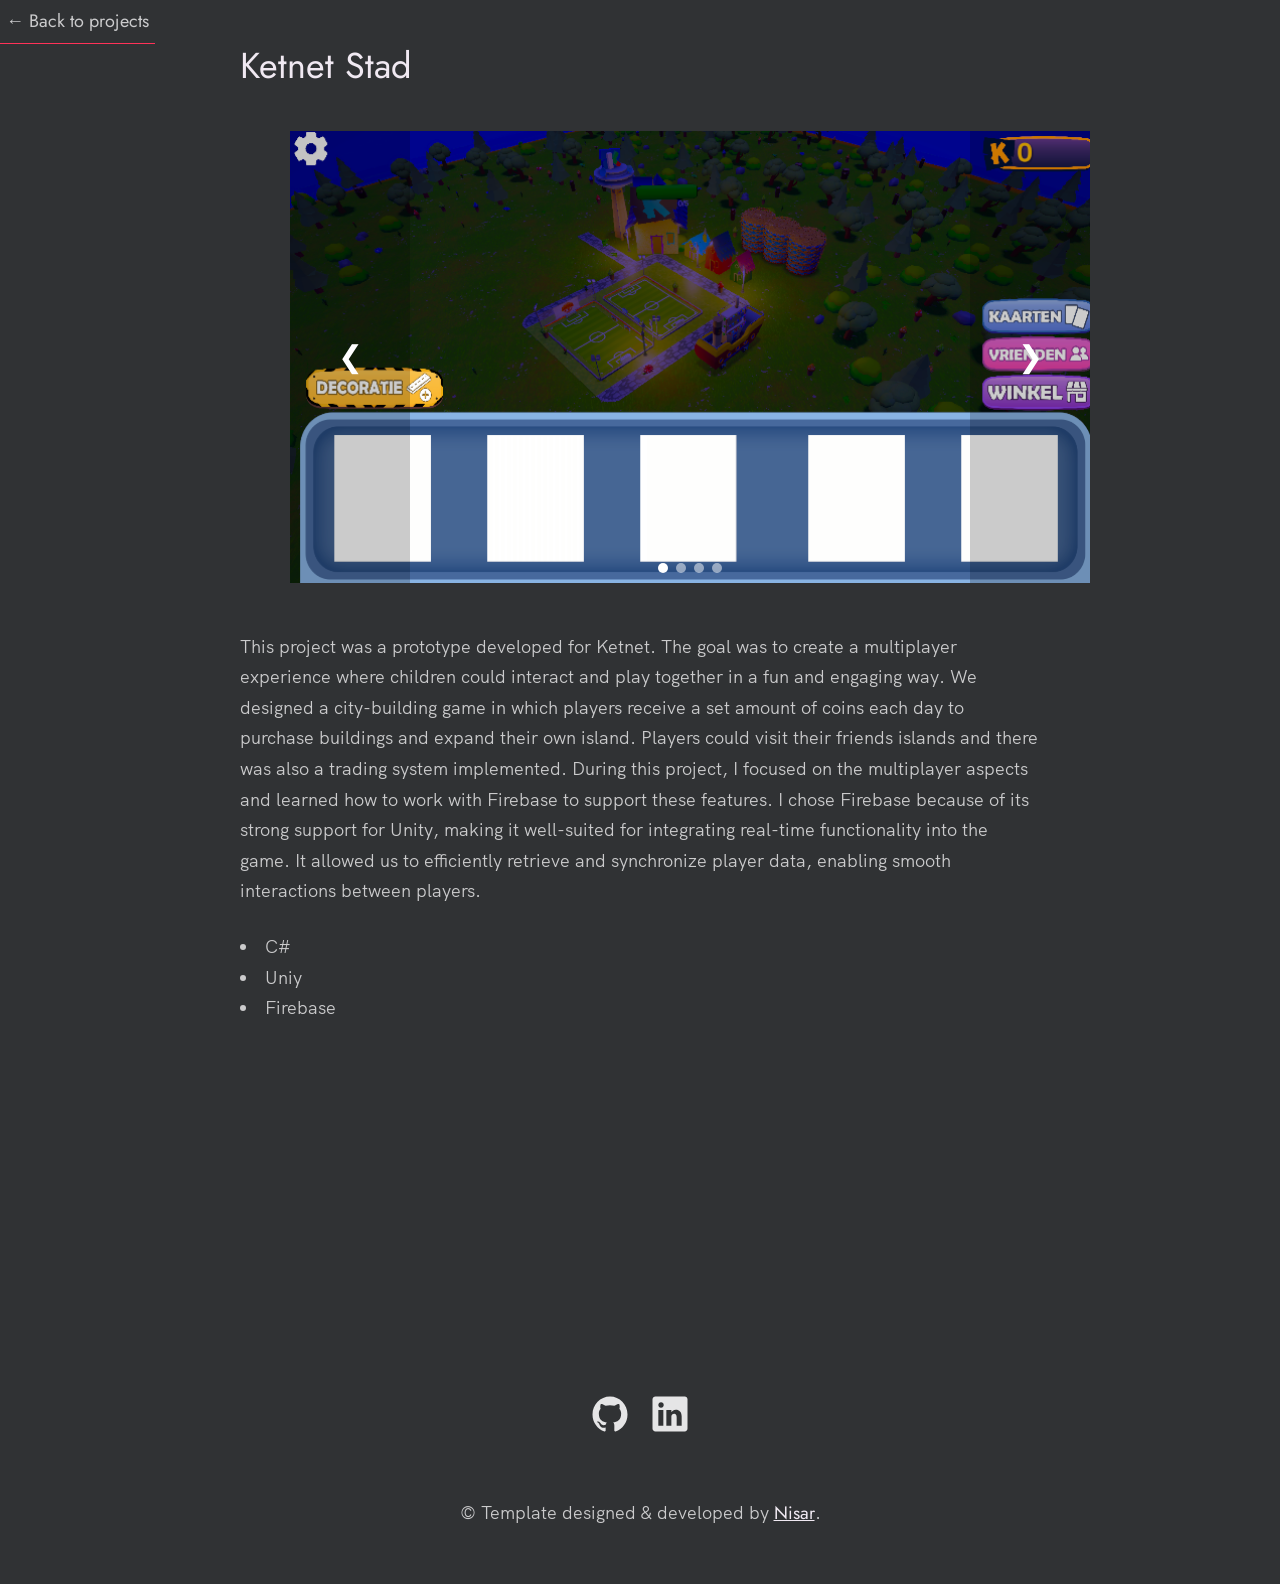
==== projects/ketnet.html @ f7cba532 "Created a nicer looking layout. Added a skills tab" ====
<!DOCTYPE html>
<html lang="en">

<head>
    <meta charset="UTF-8" />
    <meta name="viewport" content="width=device-width, initial-scale=1.0" />
    <link rel="shortcut icon" type="image/png" href="../images/Icon.png" />

    <!-- Put your site title here -->
    <title>
        Elias Claeys
    </title>

    <meta name="description" content="Elias Claeys | Game Development student at Howest Kortrijk, looking for an internship">
    <!-- Add some coding keywords below, Ex: (React, CSS etc) -->
    <meta name="keywords" content="Put your name, skills and some coding keywords" />
    <link rel="stylesheet" href="../index.css" />
</head>

<body>
    <a href="../index.html#work" class="link__text">&larr; Back to projects</a>

    <div class="work__box work__box--page">

        <div class="work__text">
            <h3>Ketnet Stad</h3>
        </div>
        
        <div id="myCarousel" class="carousel slide" data-ride="carousel">
            <ol class="carousel-indicators">
                <li data-target="#myCarousel" data-slide-to="0" class="active"></li>
                <li data-target="#myCarousel" data-slide-to="1"></li>
                <li data-target="#myCarousel" data-slide-to="2"></li>
                <li data-target="#myCarousel" data-slide-to="3"></li>
            </ol>
                
            <div class="carousel-inner">
                <div class="item active">
                    <img src="../images/Project2/1.png">
                </div>

                <div class="item">
                    <img src="../images/Project2/2.png">
                </div>

                <div class="item">
                    <img src="../images/Project2/3.png">
                </div>

                <div class="item">
                    <div class="video-wrapper">
                        <iframe
                            src="https://www.youtube.com/embed/k0tDinp3bJ0?enablejsapi=1">
                        </iframe>
                    </div>
                </div>

                <!-- Left and right controls -->
                <a class="left carousel-control" href="#myCarousel" data-slide="prev">
                    <span class="arrow">&#10094;</span>
                    <span class="sr-only">Previous</span>
                </a>

                <a class="right carousel-control" href="#myCarousel" data-slide="next">
                    <span class="arrow">&#10095;</span>
                    <span class="sr-only">Next</span>
                </a>
            </div>
        </div>
        <div class="work__text">
            <p>
                This project was a prototype developed for Ketnet. The goal was to create a multiplayer experience where children could 
                interact and play together in a fun and engaging way. We designed a city-building game in which players receive a set amount 
                of coins each day to purchase buildings and expand their own island. Players could visit their friends islands and there was 
                also a trading system implemented. During this project, I focused on the multiplayer aspects and learned how to work with 
                Firebase to support these features. I chose Firebase because of its strong support for Unity, making it well-suited for 
                integrating real-time functionality into the game. It allowed us to efficiently retrieve and synchronize player data, 
                enabling smooth interactions between players.
              </p>
              <ul class="work__list">
                <li>C#</li>
                <li>Uniy</li>
                <li>Firebase</li>
              </ul>
        </div>
    </div>

    <footer role="contentinfo" class="footer">
    <div class="row">
      <!-- Update the links to point to your accounts -->
      <ul class="footer__social-links">
        <li class="footer__social-link-item">
          <a href="https://github.com/Elias1claeys/" title="Link to Github Profile">
            <img src="../images/github.svg" class="footer__social-image" alt="Github">
          </a>
        </li>
        <li class="footer__social-link-item">
          <a href="https://www.linkedin.com/in/elias-claeys-4a0663330/" title="Link to Linkedin Profile">
            <img src="../images/linkedin.svg" title="Link to Linkedin Profile" class="footer__social-image" alt="Linkedin">
          </a>
        </li>
      </ul>

      <!-- If you give me some credit by keeping the below paragraph, will be huge for me 😊 Thanks. -->
      <p>
        &copy; Template designed & developed by <a href="https://nisar.dev" class="link">Nisar</a>.
      </p>
    </div>
  </footer>

  <a href="#top" class="back-to-top" title="Back to Top">
    <img src="../images/arrow-up.svg" alt="Back to Top" class="back-to-top__image"/>
  </a>
  <script src="../index.js"></script>

</body>
---- index.css ----
/* --------------------------------------- */
/* ----- Basic Setup ----- */
/* --------------------------------------- */

@font-face {
    font-family: 'Hk Grotesk';
    font-style: normal;
    font-weight: 400;
    src: url('./fonts/HKGrotesk-Regular.woff') format('woff');
}

@font-face {
    font-family: 'Jost';
    font-style: normal;
    font-weight: 400;
    src: url('./fonts/Jost-Regular.ttf') format('woff');
}

* {
    margin: 0;
    padding: 0;
    box-sizing: inherit;
}

:root {
    --font-size-small: 1.8rem;
    --font-size-normal: 2.2rem;
    --font-size-medium: 2.8rem;
    --font-size-medium-1: 3.6rem;
    --font-size-large: 5.5rem;
    --font-size-huge: 7.5rem;
    --font-stack: 'Hk Grotesk', sans-serif;

    --line-height-normal: 1.7;
    --line-height-small: 1.2;

    --black: #303234;
    --pink: #ff3258;
    --white: #f0e9f2;
    --white-1: #e5e5e6da;


    --container-max-width: 1180px;
    --container-normal-width: 800px;
    --container-medium-width: 700px; 
    --container-small-width: 500px;

    --gutter-huge: 12rem;
    --gutter-medium: 6rem;
    --gutter-normal: 3rem;
    --gutter-small-1: 2.5rem;
    --gutter-small: 2rem;

    --border-light: 1px solid rgb(36, 35, 35);
}

html {
    font-size: 62.5%; /* (16/10)*100 = 62.5% => 1rem = 10px */
    box-sizing: border-box;
    scroll-behavior: smooth;
}

@media(max-width: 1000px) {
    html {
        font-size: 52%;
    }
}

body {
    font-size: var(--font-size-small);
    font-family: var(--font-stack);
    font-weight: 400;
    color: var(--white-1);
    line-height: var(--line-height-normal);
    background: var(--black);
    overflow-x: hidden;
}

.row {
    max-width: var(--container-max-width);
    margin: 0 auto;
}

@media(max-width: 1340px) {
    .row {
        max-width: 1100px;
    }
}

@media(max-width: 1240px) {
    .row {
        padding: 0 var(--gutter-medium);
    }
}

@media(max-width: 600px) {
    .row {
        padding: 0 var(--gutter-normal);
    }
}

@media(max-width: 600px) {
    .row {
        padding: 0 var(--gutter-small);
    }
}

section {
    padding: var(--gutter-huge) 0;
    border-bottom: var(--border-light);
}

img {
    object-fit: contain;
    max-width: 100%;
}

/* --------------------------------------- */
/* ----- Headlines and Paragraphs ----- */
/* --------------------------------------- */

h1,
h2,
h3 {
    font-family: 'Jost', sans-serif;
    font-weight: 400;
    line-height: var(--line-height-small);
    color: var(--white);
}

.heading-primary {
    line-height: 1;
    font-size: var(--font-size-huge);
    font-weight: 400;
}

@media(max-width: 900px) {
    .heading-primary {
        font-size: 6.5rem;
    }
}

h2 {
    font-size: var(--font-size-large);
    margin-bottom: var(--gutter-medium);
}

h2::after {
    content: '';
    display: block;
    height: 2px;
    width: 10rem;
    background: var(--pink);
    margin: var(--gutter-small) 0;
}

h3 {
    font-size: var(--font-size-medium-1);
    margin-bottom: var(--gutter-small);
}

@media(max-width: 500px) {
    .heading-primary {
        font-size: var(--font-size-large);
    }

    h2 {
        font-size: var(--font-size-medium-1);
    }

    h3 {
        font-size: var(--font-size-medium);
    }
}

p {
    margin: var(--gutter-small-1) 0;
}

@media(max-width: 900px) {
    p { 
        max-width: var(--container-small-width);
    }
}

/* --------------------------------------- */
/* ----- Buttons and Links ----- */
/* --------------------------------------- */

a {
    color: var(--white);
    font-weight: 400;
    font-family: 'Jost', sans-serif;
    transition: all .2s;
    outline: 2px solid transparent;
}

::-moz-focus-inner {
    border: 0;
}

button:focus,
a:focus {
    outline: 2px solid var(--pink);
}

body:not(.user-is-tabbing) button:focus,
body:not(.user-is-tabbing) a:focus {
    outline: none;
}

.link:hover {
    color: var(--pink);
}

.btn {
    position: relative;
    display: inline-block;
    padding: 1rem 4.2rem;
    text-decoration: none;
    color: inherit;
    border: 1px solid  var(--pink);
    font-weight: 400;
}

.btn:focus {
    outline: none;
}

.btn::after {
    content: '';
    display: block;
    position: absolute;
    top: 0;
    left: 0;
    right: 100%;
    background: var(--white);
    height: 100%;
    z-index: -1;
    transition: all 0.2s cubic-bezier(1, 0.68, 0.16, 0.9);
}

.btn:hover::after,
.btn:focus::after {
    right: 0;
    background: var(--pink);
}

.btn--pink {
    background: var(--pink);
    transition: all 0.2s;
}

.btn--pink::after {
    display: none;
}

.btn--pink:hover,
.btn--pink:focus {
    background: transparent;
}

.link__text {
    position: relative;
    display: inline-block;
    padding: .6rem;
    color: inherit;
    text-decoration: none;
    border-bottom: 1px solid var(--pink);
}

.link__text::after {
    content: '';
    display: block;
    position: absolute;
    top: 0;
    left: 0;
    right: 100%;
    background: var(--white);
    height: 100%;
    z-index: -1;
    transition: all 0.2s cubic-bezier(1, 0.68, 0.16, 0.9);
}

.link__text:focus {
    outline: none;
}

.link__text:hover::after,
.link__text:focus:after {
    right: 0;
    background: var(--pink);
}

.link__text span {
    padding-left: 1rem;
    font-family: sans-serif;
}

/* ----- Back to Top ----- */

.back-to-top {
    position: fixed;
    bottom: 4rem;
    right: 4rem;
    display: flex;
    justify-content: center;
    align-items: center;
    height: 5.5rem;
    width: 5.5rem;
    background-color: var(--pink);
    border-radius: 50%;
    z-index: 10;
    visibility: hidden;
    transition: all .4s;
}

.back-to-top__image {
    height: 70%;
}

@media(max-width: 900px) {
    .back-to-top {
        right: 2rem;
    }
}

@media(max-width: 500px) {
    .back-to-top {
        right: 1rem;
    }
}

/* --------------------------------------- */
/* ----- Navigation ----- */
/* --------------------------------------- */

.nav {
    display: flex;
    justify-content: flex-start;
    padding: var(--gutter-normal) 0;
}

.nav__items {
    display: flex;
    list-style: none;
}

.nav__item:not(:last-child) {
    margin-right: var(--gutter-medium);
}

@media(max-width: 500px) {
    .nav {
        justify-content: center;
    }
}

@media(max-width: 400px) {
    .nav__item:not(:last-child) {
        margin-right: var(--gutter-normal);
    }
}

@media(max-width: 300px) {
    .nav {
        font-size: var(--font-size-small);
    }
}

.nav__link {
    position: relative;
    display: inline-block;
    padding: 1rem 0;
    text-decoration: none;
    color: inherit;
    transition: all .2s;
}

.nav__link::after {
    content: '';
    position: absolute;
    bottom: 0;
    left: 0;
    right: 100%;
    display: inline-block;
    height: 1rem;
    background: var(--white);
    transition: all 0.25s cubic-bezier(1, 0.68, 0.16, 0.9);
}

.nav__link:hover {
    color: var(--pink);
}

.nav__link:hover::after {
    right: 0;
    height: 2px;
    background: var(--pink);
}

/* --------------------------------------- */
/* ----- Header ----- */
/* --------------------------------------- */

.header {
    background: linear-gradient(rgba(0,0,0, .1), rgba(0,0,0, .4)), 
        url('./images/Header.jpg');
    height: 100vh;
    background-size: cover;
    background-position: center;
    background-attachment: fixed;
    font-size: var(--font-size-normal);
}

.header__text {
    position: absolute;
    top: 50%;
    transform: translateY(-50%);
}

.header__text p {
    margin: 1.5rem 0 3.5rem;
    max-width: var(--container-medium-width);
    font-family: 'Jost', sans-serif;
    font-size: var(--font-size-medium);
}

@media(max-width: 500px) {
    .header {
        text-align: center;
    }

    .header__text p {
        transform: scale(.8);
    }
}

/* --------------------------------------- */
/* ----- Work ----- */
/* --------------------------------------- */

.work__box {
    display: flex;
    align-items: center;
}

@media(max-width: 900px) {
    .work__box {
        align-items: initial;
        flex-direction: column-reverse;
    }
}

.work__box:not(:last-child) {
    margin-bottom: 25rem;
}

@media(max-width: 500px) {
    .work__box:not(:last-child) {
        margin-bottom: 20rem;
    }
}

.work__links {
    display: flex;
    align-items: center;
}

.work__text {
    flex: 0 0 30%;
}

.work__list {
    /* list-style-type: square; */
    list-style-position: inside;
    margin-bottom: var(--gutter-normal);
}

.work__code {
    display: block;
    height: 3rem;
    margin-left: var(--gutter-normal);
    transition: all .3s;
}

.work__code:hover {
    transform: scale(1.2);
}

.work__image-box {
    margin-bottom: var(--gutter-normal);
}

@media(min-width: 901px) {
    .work__image-box {
        flex: 1;
        margin: 0 0 0 10rem;
    }
}

@media(max-width: 900px) {
    .work__code {
        height: 4rem;
    }
}

.work__box--page {
  display: flex;
  flex-direction: column;
  align-items: center;
  gap: 24px;
  margin-bottom: 0;
}

.work__box--page .carousel {
  width: 100%;
  max-width: 800px;
}

.work__box--page .work__text {
  width: 100%;
  max-width: 800px;
}

/* --------------------------------------- */
/* ----- Carousel ----- */
/* --------------------------------------- */

.carousel {
  position: relative;
  overflow: hidden;

    @media(min-width: 901px) {
        flex: 1;
        margin: 0 0 0 10rem;
    }

    @media(max-width: 900px) {
        width: 100%;
    }

  &.slide .carousel-inner {
    position: relative;
    width: 100%;
    overflow: hidden;
  }
}

.carousel-inner {
  .item {
        position: absolute;
        inset: 0;
    width: 100%;
        height: auto;
        opacity: 0;
        pointer-events: none;
        transition: opacity 0.45s ease;

    &.active {
            position: relative;
            opacity: 1;
            pointer-events: auto;
            z-index: 1;
    }

    img {
      display: block;
      width: 100%;
            height: auto;
      object-fit: cover;
    }
  }
}

@media (prefers-reduced-motion: reduce) {
        .carousel-inner .item {
                transition: none;
        }
}

.carousel-control {
  position: absolute;
  top: 0;
  bottom: 0;
  width: 15%;
    z-index: 2;
  display: flex;
  align-items: center;
  justify-content: center;
  color: #fff;
  text-decoration: none;
  font-size: 1.5rem;
  background: rgba(0, 0, 0, 0.2);
  cursor: pointer;
  border: none;

  &.left {
    left: 0;
  }

  &.right {
    right: 0;
  }

  &:hover {
    background: rgba(0, 0, 0, 0.4);
  }
}

.carousel-indicators {
  position: absolute;
  bottom: 10px;
  left: 50%;
  transform: translateX(-50%);
  display: flex;
  gap: 8px;
  list-style: none;
  margin: 0;
  padding: 0;
  z-index: 2;

  li {
    width: 10px;
    height: 10px;
    border-radius: 50%;
    background: rgba(255, 255, 255, 0.5);
    cursor: pointer;

    &.active {
      background: #fff;
    }
  }
}

.sr-only {
  position: absolute;
  width: 1px;
  height: 1px;
  padding: 0;
  margin: -1px;
  overflow: hidden;
  clip: rect(0, 0, 0, 0);
  white-space: nowrap;
  border: 0;
}

.carousel-control .arrow {
  font-size: 30px;
  line-height: 1;
}

.video-wrapper {
  position: relative;
  width: 100%;
  height: 100%;
  padding-bottom: 56.25%; 
  height: 0;
  overflow: hidden;

  iframe {
    position: absolute;
    top: 0;
    left: 0;
    width: 100%;
    height: 100%;
  }
}

/* --------------------------------------- */
/* ----- Clients ----- */
/* --------------------------------------- */

.client__logos {
    display: flex;
    justify-content: space-between;
    filter: invert(100%) grayscale(100%) opacity(.8);
}

.client__logo {
    height: 6.5rem;
    max-width: 18rem;
}

@media(max-width: 1240px) {
    .client__logos {
        overflow-x: scroll;
        padding: var(--gutter-normal);
    }

    .client__logo:not(:last-of-type) {
        margin-right: var(--gutter-medium);
    }
}

/* --------------------------------------- */
/* ----- About ----- */
/* --------------------------------------- */

.about__content {
    display: flex;
    flex-direction: row-reverse;
    align-items: center;
}

@media(max-width: 900px) {
    .about__content {
        flex-direction: column-reverse;
        align-items: initial;
    }
}

.about__photo-container {
    margin-bottom: var(--gutter-normal);
}

@media(min-width: 901px) {
    .about__text {
        flex: 0 0 35%;
    }
    
    .about__photo-container {
        flex: 1;
        margin: 0 var(--gutter-huge) 0 0;
    }
}

/* --------------------------------------- */
/* ----- Contact ----- */
/* --------------------------------------- */

.contact__info {
    max-width: var(--container-medium-width);
}

/* --------------------------------------- */
/* ----- Footer ----- */
/* --------------------------------------- */

.footer {
    text-align: center;
    padding: var(--gutter-medium) 0 var(--gutter-normal);
}

.footer__social-links {
    display: flex;
    justify-content: center;
    padding: var(--gutter-normal) 0;
    list-style: none;
}

.footer__social-link-item:not(:last-of-type) {
    margin-right: var(--gutter-small);
}

.footer__social-image {
    height: 4rem;
}

.footer__github-buttons {
    display: flex;
    justify-content: center;
}

.footer__github-buttons iframe {
    height: 2.5rem;
    width: 84px;
    transform: translateY(3px);
}

@media(max-width: 500px) {
    .footer {
        padding: var(--gutter-medium) 0;
    } 
}

/* --------------------------------------- */
/* ----- Project Images ----- */
/* --------------------------------------- */

.work__grid {
  display: grid;
  grid-template-columns: repeat(auto-fill, minmax(280px, 1fr));
  gap: 24px;
}

.work__card {
  position: relative;
  display: block;
  overflow: hidden;
  border-radius: 8px;
  aspect-ratio: 16 / 9;
}

.work__card img {
  width: 100%;
  height: 100%;
  object-fit: cover;
  transition: transform 0.3s;
}

.work__card:hover img {
  transform: scale(1.05);
}

.work__card-title {
  position: absolute;
  inset: auto 0 0 0;
  padding: 12px;
  color: #fff;
  background: linear-gradient(transparent, rgba(0, 0, 0, 0.8));
  opacity: 1;
  transition: opacity 0.3s;
}

/* --------------------------------------- */
/* ----- Skills ----- */
/* --------------------------------------- */

.skills {
  padding: 60px 0;
}

.skills__list {
  display: flex;
  flex-wrap: wrap;
  gap: 20px;
  list-style: none;
  padding: 0;
  margin: 24px 0 0;
}

.skills__list li {
  display: flex;
  align-items: center;
  justify-content: center;
  min-width: 110px;
  height: 80px;
  padding: 0 28px;
  background: #3e4f57;
  color: #fff;
  border: 2px solid #0b2a3a;
  font-size: 1.8rem;
}
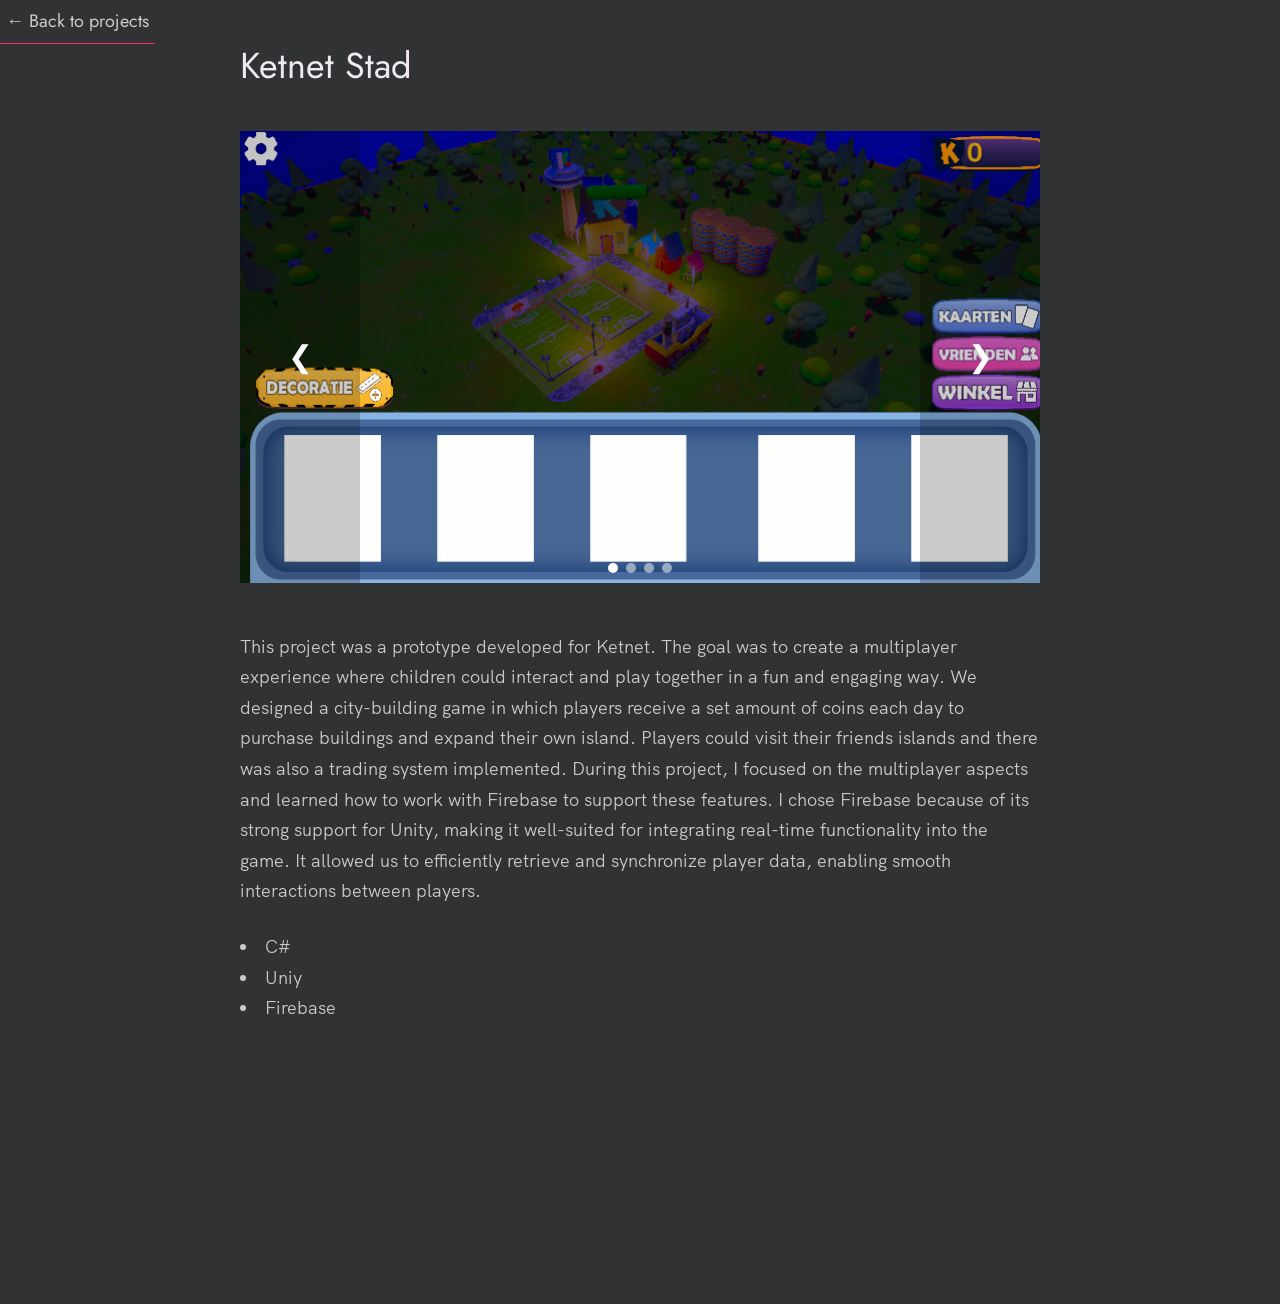
==== commit d0c18bad: "added cards on the main page" ====
--- a/projects/ketnet.html
+++ b/projects/ketnet.html
@@ -84,33 +84,5 @@
               </ul>
         </div>
     </div>
-
-    <footer role="contentinfo" class="footer">
-    <div class="row">
-      <!-- Update the links to point to your accounts -->
-      <ul class="footer__social-links">
-        <li class="footer__social-link-item">
-          <a href="https://github.com/Elias1claeys/" title="Link to Github Profile">
-            <img src="../images/github.svg" class="footer__social-image" alt="Github">
-          </a>
-        </li>
-        <li class="footer__social-link-item">
-          <a href="https://www.linkedin.com/in/elias-claeys-4a0663330/" title="Link to Linkedin Profile">
-            <img src="../images/linkedin.svg" title="Link to Linkedin Profile" class="footer__social-image" alt="Linkedin">
-          </a>
-        </li>
-      </ul>
-
-      <!-- If you give me some credit by keeping the below paragraph, will be huge for me 😊 Thanks. -->
-      <p>
-        &copy; Template designed & developed by <a href="https://nisar.dev" class="link">Nisar</a>.
-      </p>
-    </div>
-  </footer>
-
-  <a href="#top" class="back-to-top" title="Back to Top">
-    <img src="../images/arrow-up.svg" alt="Back to Top" class="back-to-top__image"/>
-  </a>
-  <script src="../index.js"></script>
-
+    <script src="../index.js"></script>
 </body>
--- a/index.css
+++ b/index.css
@@ -492,19 +492,6 @@
     margin-bottom: var(--gutter-normal);
 }
 
-@media(min-width: 901px) {
-    .work__image-box {
-        flex: 1;
-        margin: 0 0 0 10rem;
-    }
-}
-
-@media(max-width: 900px) {
-    .work__code {
-        height: 4rem;
-    }
-}
-
 .work__box--page {
   display: flex;
   flex-direction: column;
@@ -516,6 +503,8 @@
 .work__box--page .carousel {
   width: 100%;
   max-width: 800px;
+  margin: 0 auto;
+  flex: none;
 }
 
 .work__box--page .work__text {
@@ -785,32 +774,59 @@
 }
 
 .work__card {
-  position: relative;
-  display: block;
+  display: flex;
+  flex-direction: column;
   overflow: hidden;
+  border: 1px solid rgba(128, 128, 128, 0.4);
   border-radius: 8px;
-  aspect-ratio: 16 / 9;
+  color: inherit;
+  text-decoration: none;
+  transition: transform 0.3s, box-shadow 0.3s;
+}
+
+.work__card:hover {
+  transform: translateY(-4px);
+  box-shadow: 0 8px 20px rgba(0, 0, 0, 0.25);
 }
 
 .work__card img {
   width: 100%;
-  height: 100%;
+  aspect-ratio: 16 / 9;
   object-fit: cover;
-  transition: transform 0.3s;
-}
-
-.work__card:hover img {
-  transform: scale(1.05);
+  display: block;
+}
+
+.work__card-body {
+  display: flex;
+  flex-direction: column;
+  gap: 12px;
+  padding: 20px;
+  flex: 1;
 }
 
 .work__card-title {
-  position: absolute;
-  inset: auto 0 0 0;
-  padding: 12px;
+  margin: 0;
+}
+
+.work__card-text {
+  margin: 0;
+}
+
+.work__card-skills {
+  display: flex;
+  flex-wrap: wrap;
+  gap: 8px;
+  list-style: none;
+  padding: 0;
+  margin: auto 0 0;
+}
+
+.work__card-skills li {
+  padding: 4px 12px;
+  background: #156082;
   color: #fff;
-  background: linear-gradient(transparent, rgba(0, 0, 0, 0.8));
-  opacity: 1;
-  transition: opacity 0.3s;
+  border-radius: 4px;
+  font-size: 1.4rem;
 }
 
 /* --------------------------------------- */
